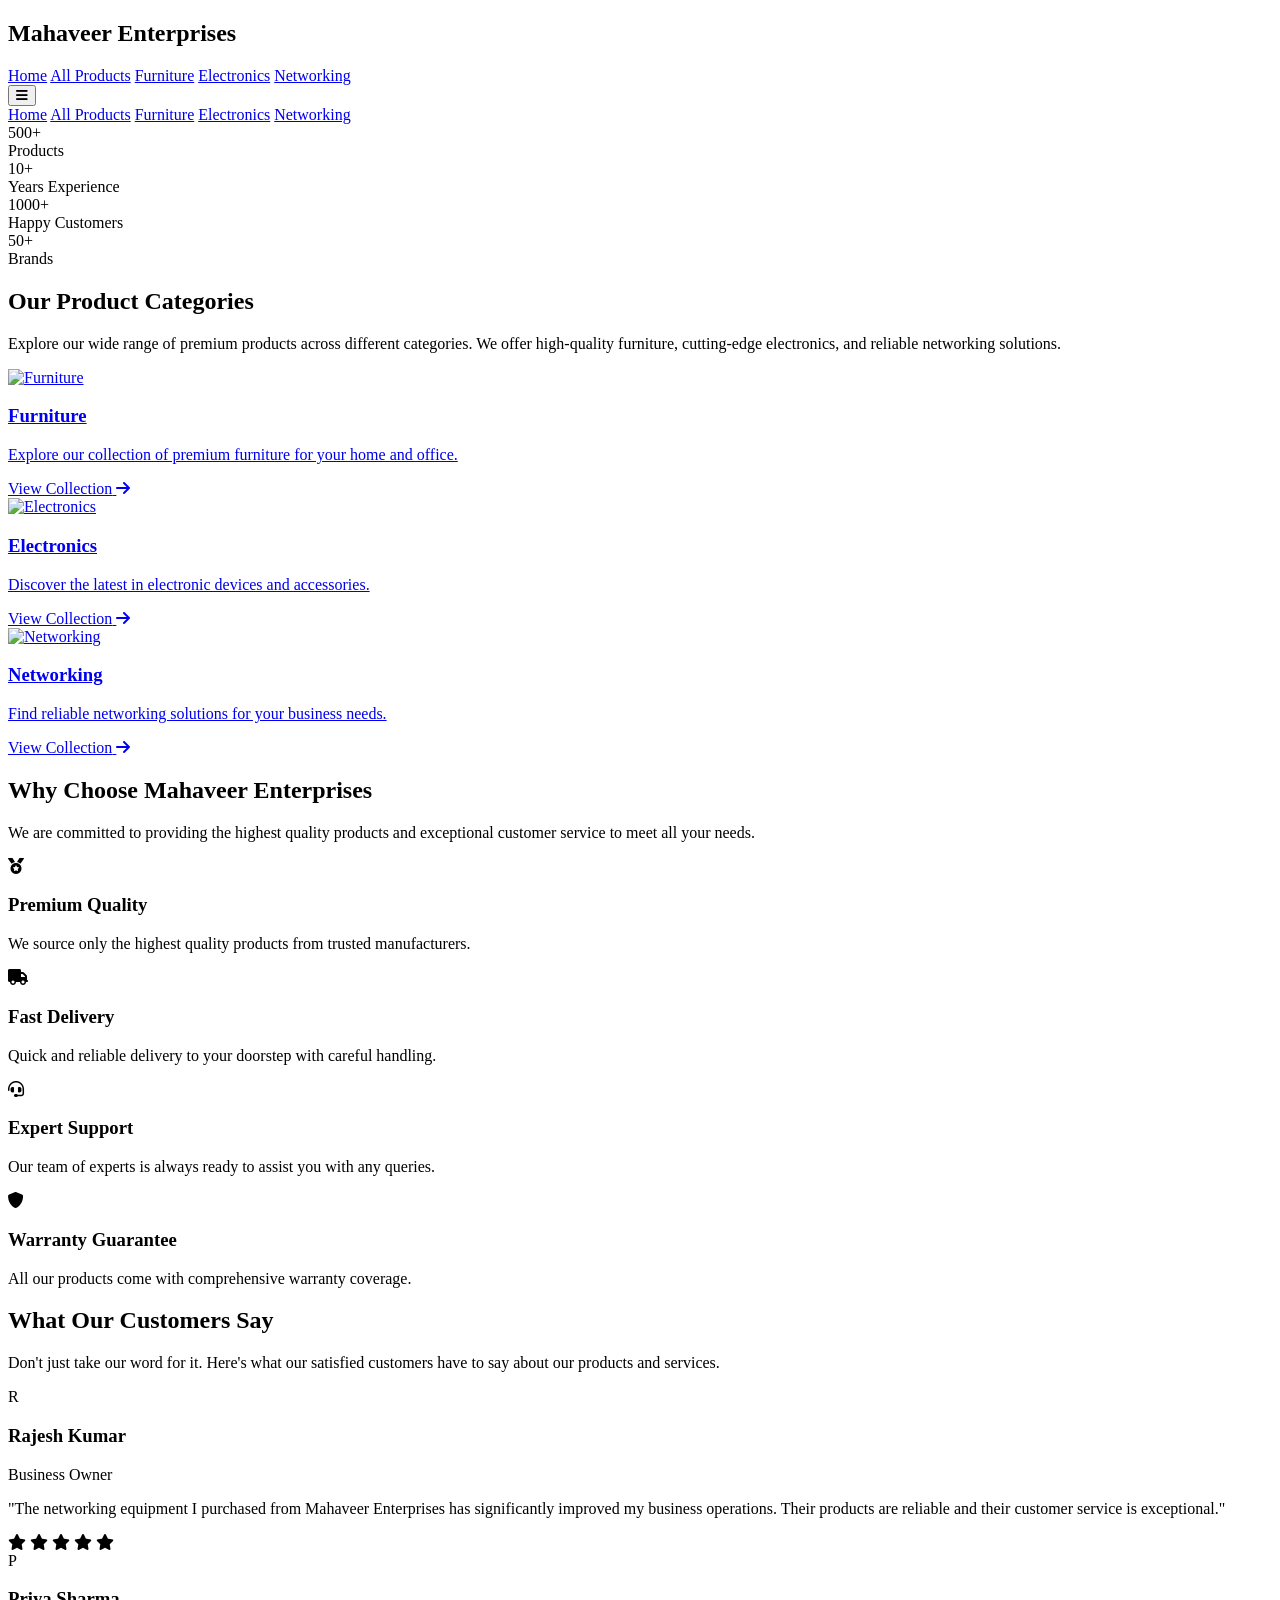
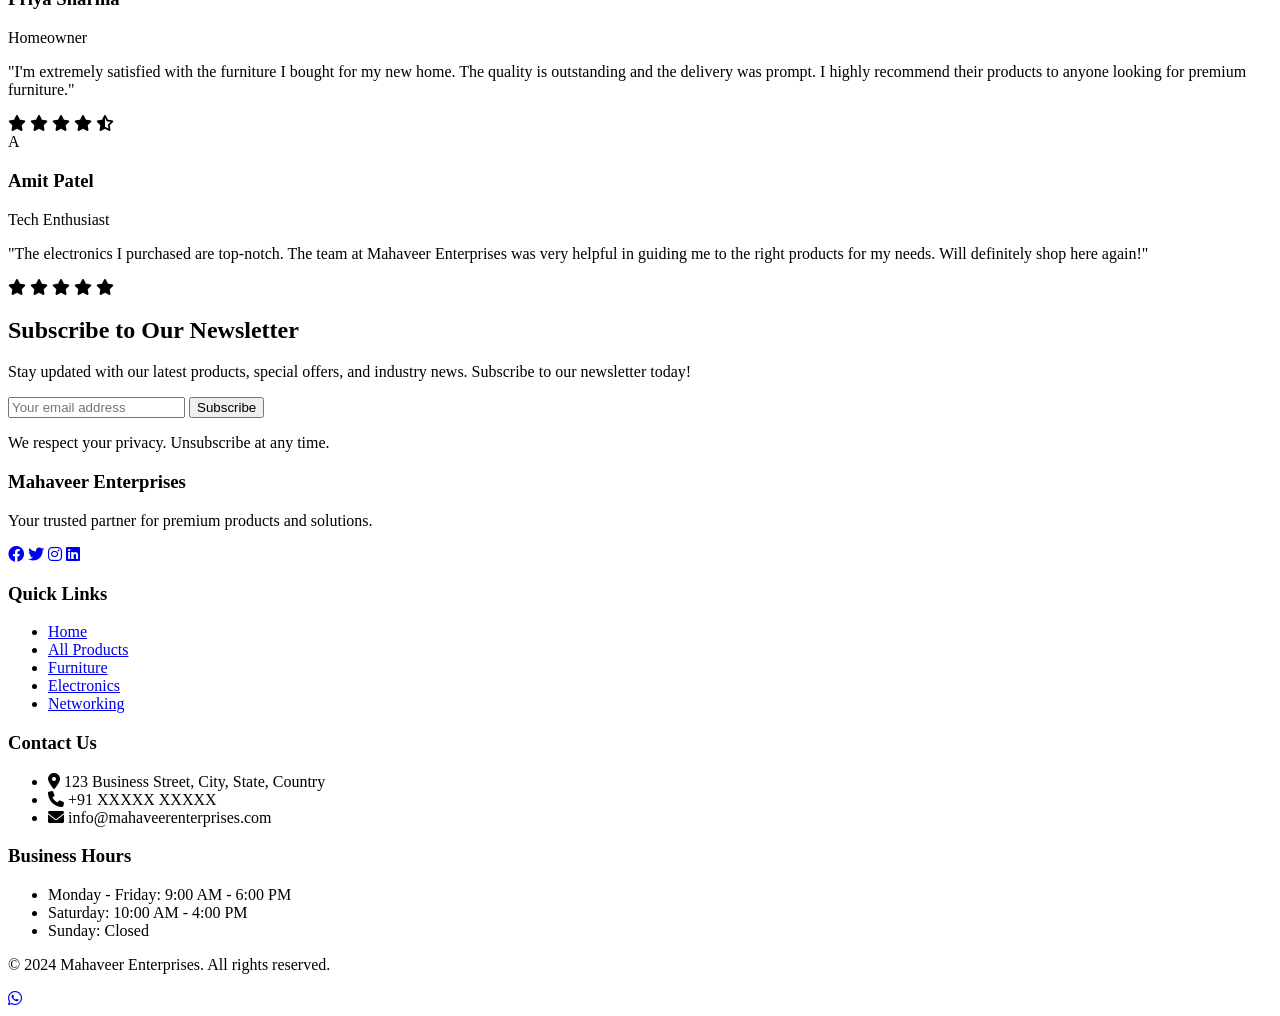
==== index.html @ 88b2ae63 "first commit" ====
<!DOCTYPE html>
<html lang="en">
<head>
    <meta charset="UTF-8">
    <meta name="viewport" content="width=device-width, initial-scale=1.0">
    <title>Mahaveer Enterprises - Premium Products Showcase</title>
    <script src="https://cdn.tailwindcss.com"></script>
    <link rel="stylesheet" href="https://cdnjs.cloudflare.com/ajax/libs/font-awesome/6.0.0/css/all.min.css">
    <link rel="stylesheet" href="styles.css">
</head>
<body class="bg-gray-50">
    <!-- Navigation -->
    <nav class="bg-white shadow-lg fixed w-full z-50">
        <div class="max-w-7xl mx-auto px-4">
            <div class="flex justify-between items-center h-16">
                <div class="flex-shrink-0">
                    <h1 class="text-2xl font-bold text-blue-500">Mahaveer Enterprises</h1>
                </div>
                <div class="hidden md:flex items-center space-x-4">
                    <div class="ml-10 flex items-baseline space-x-4">
                        <a href="#" class="text-gray-800 hover:text-blue-500 px-3 py-2 rounded-md text-sm font-medium">Home</a>
                        <a href="all-products.html" class="text-gray-800 hover:text-blue-500 px-3 py-2 rounded-md text-sm font-medium">All Products</a>
                        <a href="#furniture" class="text-gray-800 hover:text-blue-500 px-3 py-2 rounded-md text-sm font-medium">Furniture</a>
                        <a href="#electronics" class="text-gray-800 hover:text-blue-500 px-3 py-2 rounded-md text-sm font-medium">Electronics</a>
                        <a href="#networking" class="text-gray-800 hover:text-blue-500 px-3 py-2 rounded-md text-sm font-medium">Networking</a>
                    </div>
                </div>
                <div class="md:hidden">
                    <button id="mobile-menu-button" class="text-gray-800 hover:text-blue-500 focus:outline-none">
                        <i class="fas fa-bars text-xl"></i>
                    </button>
                </div>
            </div>
        </div>
        <!-- Mobile menu -->
        <div id="mobile-menu" class="hidden md:hidden bg-white">
            <div class="px-2 pt-2 pb-3 space-y-1">
                <a href="#" class="block text-gray-800 hover:text-blue-500 px-3 py-2 rounded-md text-base font-medium">Home</a>
                <a href="all-products.html" class="block text-gray-800 hover:text-blue-500 px-3 py-2 rounded-md text-base font-medium">All Products</a>
                <a href="#furniture" class="block text-gray-800 hover:text-blue-500 px-3 py-2 rounded-md text-base font-medium">Furniture</a>
                <a href="#electronics" class="block text-gray-800 hover:text-blue-500 px-3 py-2 rounded-md text-base font-medium">Electronics</a>
                <a href="#networking" class="block text-gray-800 hover:text-blue-500 px-3 py-2 rounded-md text-base font-medium">Networking</a>
            </div>
        </div>
    </nav>

    <!-- Hero Slider -->
    <div class="slider-container h-[500px]">
        <div class="slider h-full">
            <!-- Slide 1 -->
            <div class="slide active">
                <img src="images/slider1.jpg" alt="Premium Furniture" class="w-full h-full object-cover">
                <div class="absolute inset-0 bg-black bg-opacity-40 flex items-center justify-center">
                    <div class="text-center text-white px-4">
                        <h1 class="text-4xl md:text-5xl font-bold mb-4">Premium Furniture Collection</h1>
                        <p class="text-xl mb-8">Discover our exclusive range of modern and classic furniture</p>
                        
                    </div>
                </div>
            </div>
            
            <!-- Slide 2 -->
            <div class="slide">
                <img src="images/slider2.jpg" alt="Electronics" class="w-full h-full object-cover">
                <div class="absolute inset-0 bg-black bg-opacity-40 flex items-center justify-center">
                    <div class="text-center text-white px-4">
                        <h1 class="text-4xl md:text-5xl font-bold mb-4">Cutting-Edge Electronics</h1>
                        <p class="text-xl mb-8">Experience the latest in technology and innovation</p>
                        
                    </div>
                </div>
            </div>
            
            <!-- Slide 3 -->
            <div class="slide">
                <img src="images/slider3.jpg" alt="Networking" class="w-full h-full object-cover">
                <div class="absolute inset-0 bg-black bg-opacity-40 flex items-center justify-center">
                    <div class="text-center text-white px-4">
                        <h1 class="text-4xl md:text-5xl font-bold mb-4">Professional Networking Solutions</h1>
                        <p class="text-xl mb-8">Reliable equipment for your business infrastructure</p>
                       
                    </div>
                </div>
            </div>
        </div>
    </div>

    <!-- Quick Stats Section -->
    <section class="py-12 bg-blue-500 text-white">
        <div class="max-w-7xl mx-auto px-4">
            <div class="grid grid-cols-1 md:grid-cols-4 gap-8 text-center">
                <div class="p-4">
                    <div class="text-4xl font-bold mb-2">500+</div>
                    <div class="text-lg">Products</div>
                </div>
                <div class="p-4">
                    <div class="text-4xl font-bold mb-2">10+</div>
                    <div class="text-lg">Years Experience</div>
                </div>
                <div class="p-4">
                    <div class="text-4xl font-bold mb-2">1000+</div>
                    <div class="text-lg">Happy Customers</div>
                </div>
                <div class="p-4">
                    <div class="text-4xl font-bold mb-2">50+</div>
                    <div class="text-lg">Brands</div>
                </div>
            </div>
        </div>
    </section>

    <!-- Featured Categories -->
    <section class="py-16 bg-gray-50">
        <div class="max-w-7xl mx-auto px-4">
            <div class="text-center mb-12">
                <h2 class="text-3xl font-bold mb-4">Our Product Categories</h2>
                <p class="text-gray-600 max-w-2xl mx-auto">Explore our wide range of premium products across different categories. We offer high-quality furniture, cutting-edge electronics, and reliable networking solutions.</p>
            </div>
            <div class="grid grid-cols-1 md:grid-cols-3 gap-8">
                <!-- Furniture Category -->
                <div class="category-card bg-white rounded-lg shadow-md overflow-hidden hover:shadow-xl transition-all duration-300 transform hover:-translate-y-2">
                    <a href="all-products.html?category=furniture" class="block">
                        <div class="h-64 flex items-center justify-center bg-gray-100 relative overflow-hidden">
                            <img src="images/furniture.jpg" alt="Furniture" class="w-full h-full object-contain transition-transform duration-500 hover:scale-110">
                            <div class="absolute inset-0 bg-blue-500 bg-opacity-0 hover:bg-opacity-20 transition-all duration-300"></div>
                        </div>
                        <div class="p-6">
                            <h3 class="text-xl font-semibold mb-2 text-blue-500">Furniture</h3>
                            <p class="text-gray-600">Explore our collection of premium furniture for your home and office.</p>
                            <div class="mt-4 flex items-center text-blue-500">
                                <span>View Collection</span>
                                <i class="fas fa-arrow-right ml-2"></i>
                            </div>
                        </div>
                    </a>
                </div>
                
                <!-- Electronics Category -->
                <div class="category-card bg-white rounded-lg shadow-md overflow-hidden hover:shadow-xl transition-all duration-300 transform hover:-translate-y-2">
                    <a href="all-products.html?category=electronics" class="block">
                        <div class="h-64 flex items-center justify-center bg-gray-100 relative overflow-hidden">
                            <img src="images/electronics.jpg" alt="Electronics" class="w-full h-full object-contain transition-transform duration-500 hover:scale-110">
                            <div class="absolute inset-0 bg-blue-500 bg-opacity-0 hover:bg-opacity-20 transition-all duration-300"></div>
                        </div>
                        <div class="p-6">
                            <h3 class="text-xl font-semibold mb-2 text-blue-500">Electronics</h3>
                            <p class="text-gray-600">Discover the latest in electronic devices and accessories.</p>
                            <div class="mt-4 flex items-center text-blue-500">
                                <span>View Collection</span>
                                <i class="fas fa-arrow-right ml-2"></i>
                            </div>
                        </div>
                    </a>
                </div>
                
                <!-- Networking Category -->
                <div class="category-card bg-white rounded-lg shadow-md overflow-hidden hover:shadow-xl transition-all duration-300 transform hover:-translate-y-2">
                    <a href="all-products.html?category=networking" class="block">
                        <div class="h-64 flex items-center justify-center bg-gray-100 relative overflow-hidden">
                            <img src="images/networking.jpg" alt="Networking" class="w-full h-full object-contain transition-transform duration-500 hover:scale-110">
                            <div class="absolute inset-0 bg-blue-500 bg-opacity-0 hover:bg-opacity-20 transition-all duration-300"></div>
                        </div>
                        <div class="p-6">
                            <h3 class="text-xl font-semibold mb-2 text-blue-500">Networking</h3>
                            <p class="text-gray-600">Find reliable networking solutions for your business needs.</p>
                            <div class="mt-4 flex items-center text-blue-500">
                                <span>View Collection</span>
                                <i class="fas fa-arrow-right ml-2"></i>
                            </div>
                        </div>
                    </a>
                </div>
            </div>
        </div>
    </section>

    <!-- Why Choose Us Section -->
    <section class="py-16 bg-white">
        <div class="max-w-7xl mx-auto px-4">
            <div class="text-center mb-12">
                <h2 class="text-3xl font-bold mb-4">Why Choose Mahaveer Enterprises</h2>
                <p class="text-gray-600 max-w-2xl mx-auto">We are committed to providing the highest quality products and exceptional customer service to meet all your needs.</p>
            </div>
            <div class="grid grid-cols-1 md:grid-cols-4 gap-8">
                <div class="text-center p-6">
                    <div class="w-16 h-16 bg-blue-100 rounded-full flex items-center justify-center mx-auto mb-4">
                        <i class="fas fa-medal text-2xl text-blue-500"></i>
                    </div>
                    <h3 class="text-xl font-semibold mb-2">Premium Quality</h3>
                    <p class="text-gray-600">We source only the highest quality products from trusted manufacturers.</p>
                </div>
                <div class="text-center p-6">
                    <div class="w-16 h-16 bg-blue-100 rounded-full flex items-center justify-center mx-auto mb-4">
                        <i class="fas fa-truck text-2xl text-blue-500"></i>
                    </div>
                    <h3 class="text-xl font-semibold mb-2">Fast Delivery</h3>
                    <p class="text-gray-600">Quick and reliable delivery to your doorstep with careful handling.</p>
                </div>
                <div class="text-center p-6">
                    <div class="w-16 h-16 bg-blue-100 rounded-full flex items-center justify-center mx-auto mb-4">
                        <i class="fas fa-headset text-2xl text-blue-500"></i>
                    </div>
                    <h3 class="text-xl font-semibold mb-2">Expert Support</h3>
                    <p class="text-gray-600">Our team of experts is always ready to assist you with any queries.</p>
                </div>
                <div class="text-center p-6">
                    <div class="w-16 h-16 bg-blue-100 rounded-full flex items-center justify-center mx-auto mb-4">
                        <i class="fas fa-shield-alt text-2xl text-blue-500"></i>
                    </div>
                    <h3 class="text-xl font-semibold mb-2">Warranty Guarantee</h3>
                    <p class="text-gray-600">All our products come with comprehensive warranty coverage.</p>
                </div>
            </div>
        </div>
    </section>

    <!-- Testimonials Section -->
    <section class="py-16 bg-white">
        <div class="max-w-7xl mx-auto px-4">
            <div class="text-center mb-12">
                <h2 class="text-3xl font-bold mb-4">What Our Customers Say</h2>
                <p class="text-gray-600 max-w-2xl mx-auto">Don't just take our word for it. Here's what our satisfied customers have to say about our products and services.</p>
            </div>
            <div class="grid grid-cols-1 md:grid-cols-3 gap-8">
                <div class="bg-gray-50 p-6 rounded-lg shadow-md">
                    <div class="flex items-center mb-4">
                        <div class="w-12 h-12 bg-blue-100 rounded-full flex items-center justify-center mr-4">
                            <span class="text-blue-500 font-bold">R</span>
                        </div>
                        <div>
                            <h3 class="font-semibold">Rajesh Kumar</h3>
                            <p class="text-gray-500 text-sm">Business Owner</p>
                        </div>
                    </div>
                    <p class="text-gray-600">"The networking equipment I purchased from Mahaveer Enterprises has significantly improved my business operations. Their products are reliable and their customer service is exceptional."</p>
                    <div class="mt-4 flex text-yellow-400">
                        <i class="fas fa-star"></i>
                        <i class="fas fa-star"></i>
                        <i class="fas fa-star"></i>
                        <i class="fas fa-star"></i>
                        <i class="fas fa-star"></i>
                    </div>
                </div>
                <div class="bg-gray-50 p-6 rounded-lg shadow-md">
                    <div class="flex items-center mb-4">
                        <div class="w-12 h-12 bg-blue-100 rounded-full flex items-center justify-center mr-4">
                            <span class="text-blue-500 font-bold">P</span>
                        </div>
                        <div>
                            <h3 class="font-semibold">Priya Sharma</h3>
                            <p class="text-gray-500 text-sm">Homeowner</p>
                        </div>
                    </div>
                    <p class="text-gray-600">"I'm extremely satisfied with the furniture I bought for my new home. The quality is outstanding and the delivery was prompt. I highly recommend their products to anyone looking for premium furniture."</p>
                    <div class="mt-4 flex text-yellow-400">
                        <i class="fas fa-star"></i>
                        <i class="fas fa-star"></i>
                        <i class="fas fa-star"></i>
                        <i class="fas fa-star"></i>
                        <i class="fas fa-star-half-alt"></i>
                    </div>
                </div>
                <div class="bg-gray-50 p-6 rounded-lg shadow-md">
                    <div class="flex items-center mb-4">
                        <div class="w-12 h-12 bg-blue-100 rounded-full flex items-center justify-center mr-4">
                            <span class="text-blue-500 font-bold">A</span>
                        </div>
                        <div>
                            <h3 class="font-semibold">Amit Patel</h3>
                            <p class="text-gray-500 text-sm">Tech Enthusiast</p>
                        </div>
                    </div>
                    <p class="text-gray-600">"The electronics I purchased are top-notch. The team at Mahaveer Enterprises was very helpful in guiding me to the right products for my needs. Will definitely shop here again!"</p>
                    <div class="mt-4 flex text-yellow-400">
                        <i class="fas fa-star"></i>
                        <i class="fas fa-star"></i>
                        <i class="fas fa-star"></i>
                        <i class="fas fa-star"></i>
                        <i class="fas fa-star"></i>
                    </div>
                </div>
            </div>
        </div>
    </section>

    <!-- Newsletter Section -->
    <section class="py-16 bg-blue-500 text-white">
        <div class="max-w-7xl mx-auto px-4">
            <div class="text-center mb-8">
                <h2 class="text-3xl font-bold mb-4">Subscribe to Our Newsletter</h2>
                <p class="max-w-2xl mx-auto">Stay updated with our latest products, special offers, and industry news. Subscribe to our newsletter today!</p>
            </div>
            <div class="max-w-md mx-auto">
                <form class="flex flex-col sm:flex-row gap-2">
                    <input type="email" placeholder="Your email address" class="flex-grow px-4 py-3 rounded-lg text-gray-900 focus:outline-none focus:ring-2 focus:ring-white">
                    <button type="submit" class="bg-white text-blue-500 px-6 py-3 rounded-lg font-semibold hover:bg-gray-100 transition duration-300">Subscribe</button>
                </form>
                <p class="text-sm text-blue-100 mt-2 text-center">We respect your privacy. Unsubscribe at any time.</p>
            </div>
        </div>
    </section>

    <!-- Footer -->
    <footer class="bg-gray-800 text-white py-12">
        <div class="max-w-7xl mx-auto px-4">
            <div class="grid grid-cols-1 md:grid-cols-4 gap-8">
                <div>
                    <h3 class="text-xl font-semibold mb-4">Mahaveer Enterprises</h3>
                    <p class="text-gray-400 mb-4">Your trusted partner for premium products and solutions.</p>
                    <div class="flex space-x-4">
                        <a href="#" class="text-gray-400 hover:text-white"><i class="fab fa-facebook"></i></a>
                        <a href="#" class="text-gray-400 hover:text-white"><i class="fab fa-twitter"></i></a>
                        <a href="#" class="text-gray-400 hover:text-white"><i class="fab fa-instagram"></i></a>
                        <a href="#" class="text-gray-400 hover:text-white"><i class="fab fa-linkedin"></i></a>
                    </div>
                </div>
                <div>
                    <h3 class="text-xl font-semibold mb-4">Quick Links</h3>
                    <ul class="space-y-2">
                        <li><a href="#" class="text-gray-400 hover:text-white">Home</a></li>
                        <li><a href="all-products.html" class="text-gray-400 hover:text-white">All Products</a></li>
                        <li><a href="#furniture" class="text-gray-400 hover:text-white">Furniture</a></li>
                        <li><a href="#electronics" class="text-gray-400 hover:text-white">Electronics</a></li>
                        <li><a href="#networking" class="text-gray-400 hover:text-white">Networking</a></li>
                    </ul>
                </div>
                <div>
                    <h3 class="text-xl font-semibold mb-4">Contact Us</h3>
                    <ul class="space-y-2">
                        <li class="flex items-start">
                            <i class="fas fa-map-marker-alt mt-1 mr-2 text-gray-400"></i>
                            <span class="text-gray-400">123 Business Street, City, State, Country</span>
                        </li>
                        <li class="flex items-start">
                            <i class="fas fa-phone mt-1 mr-2 text-gray-400"></i>
                            <span class="text-gray-400">+91 XXXXX XXXXX</span>
                        </li>
                        <li class="flex items-start">
                            <i class="fas fa-envelope mt-1 mr-2 text-gray-400"></i>
                            <span class="text-gray-400">info@mahaveerenterprises.com</span>
                        </li>
                    </ul>
                </div>
                <div>
                    <h3 class="text-xl font-semibold mb-4">Business Hours</h3>
                    <ul class="space-y-2">
                        <li class="flex justify-between">
                            <span class="text-gray-400">Monday - Friday:</span>
                            <span class="text-gray-400">9:00 AM - 6:00 PM</span>
                        </li>
                        <li class="flex justify-between">
                            <span class="text-gray-400">Saturday:</span>
                            <span class="text-gray-400">10:00 AM - 4:00 PM</span>
                        </li>
                        <li class="flex justify-between">
                            <span class="text-gray-400">Sunday:</span>
                            <span class="text-gray-400">Closed</span>
                        </li>
                    </ul>
                </div>
            </div>
            <div class="mt-12 pt-8 border-t border-gray-700 text-center text-gray-400">
                <p>&copy; 2024 Mahaveer Enterprises. All rights reserved.</p>
            </div>
        </div>
    </footer>

    <script src="script.js"></script>
    
    <!-- Floating WhatsApp Button -->
    <a href="https://wa.me/+919876543210" target="_blank" class="fixed bottom-6 right-6 bg-green-500 text-white p-4 rounded-full shadow-lg hover:bg-green-600 transition-all duration-300 z-50 flex items-center justify-center">
        <i class="fab fa-whatsapp text-2xl"></i>
    </a>
</body>
</html>
---- styles.css ----
/* Slider Styles */
.slider-container {
    overflow: hidden;
    position: relative;
}

.slider {
    position: relative;
    height: 100%;
}

.slide {
    position: absolute;
    top: 0;
    left: 0;
    width: 100%;
    height: 100%;
    opacity: 0;
    transition: opacity 0.5s ease-in-out;
}

.slide.active {
    opacity: 1;
}

/* Category Cards */
.category-card {
    cursor: pointer;
    transition: transform 0.3s ease, box-shadow 0.3s ease;
    height: 100%;
    display: flex;
    flex-direction: column;
}

.category-card .bg-gray-100 {
    transition: all 0.3s ease;
    height: 100%;
    display: flex;
    flex-direction: column;
    justify-content: space-between;
}

.category-card .p-6 {
    flex: 1;
    display: flex;
    flex-direction: column;
    justify-content: space-between;
}

.category-card .text-2xl {
    margin-bottom: 1rem;
}

.category-card .text-gray-600 {
    margin-top: auto;
}

.category-card:hover {
    transform: translateY(-5px);
}

.category-card:hover .bg-gray-100 {
    box-shadow: 0 10px 25px -5px rgba(0, 0, 0, 0.1), 0 10px 10px -5px rgba(0, 0, 0, 0.04);
}

/* Navigation Styles */
nav {
    backdrop-filter: blur(10px);
    background-color: rgba(255, 255, 255, 0.9);
}

/* Responsive Design */
@media (max-width: 768px) {
    .slider-btn {
        padding: 0.5rem;
        font-size: 1rem;
    }

    .prev {
        left: 1rem;
    }

    .next {
        right: 1rem;
    }
}

/* Animation Classes */
.fade-in {
    animation: fadeIn 0.5s ease-in;
}

@keyframes fadeIn {
    from {
        opacity: 0;
        transform: translateY(20px);
    }
    to {
        opacity: 1;
        transform: translateY(0);
    }
}

/* Search Bar Styles */
#search-input, #mobile-search-input {
    transition: all 0.3s ease;
}

#search-input:focus, #mobile-search-input:focus {
    box-shadow: 0 0 0 3px rgba(59, 130, 246, 0.3);
}

/* Filter Button Styles */
.filter-btn {
    padding: 0.5rem 1.5rem;
    border-radius: 9999px;
    font-weight: 500;
    transition: all 0.3s ease;
    background-color: #f3f4f6;
    color: #4b5563;
}

.filter-btn:hover {
    background-color: #e5e7eb;
}

.filter-btn.active {
    background-color: #3b82f6;
    color: white;
}

/* Product Card Styles */
.product-card {
    background-color: white;
    border-radius: 0.5rem;
    overflow: hidden;
    box-shadow: 0 4px 6px rgba(0, 0, 0, 0.1);
    transition: transform 0.3s ease, box-shadow 0.3s ease;
}

.product-card:hover {
    transform: translateY(-5px);
    box-shadow: 0 10px 15px rgba(0, 0, 0, 0.1);
}

.product-image {
    height: 200px;
    object-fit: cover;
}

.product-info {
    padding: 1rem;
}

.product-title {
    font-weight: 600;
    margin-bottom: 0.5rem;
    color: #1f2937;
}

.product-category {
    display: inline-block;
    padding: 0.25rem 0.75rem;
    border-radius: 9999px;
    font-size: 0.75rem;
    font-weight: 500;
    margin-bottom: 0.5rem;
}

.category-furniture {
    background-color: #fef3c7;
    color: #92400e;
}

.category-electronics {
    background-color: #dbeafe;
    color: #1e40af;
}

.category-networking {
    background-color: #dcfce7;
    color: #166534;
}

/* Mobile Menu Styles */
#mobile-menu {
    transition: all 0.3s ease;
}
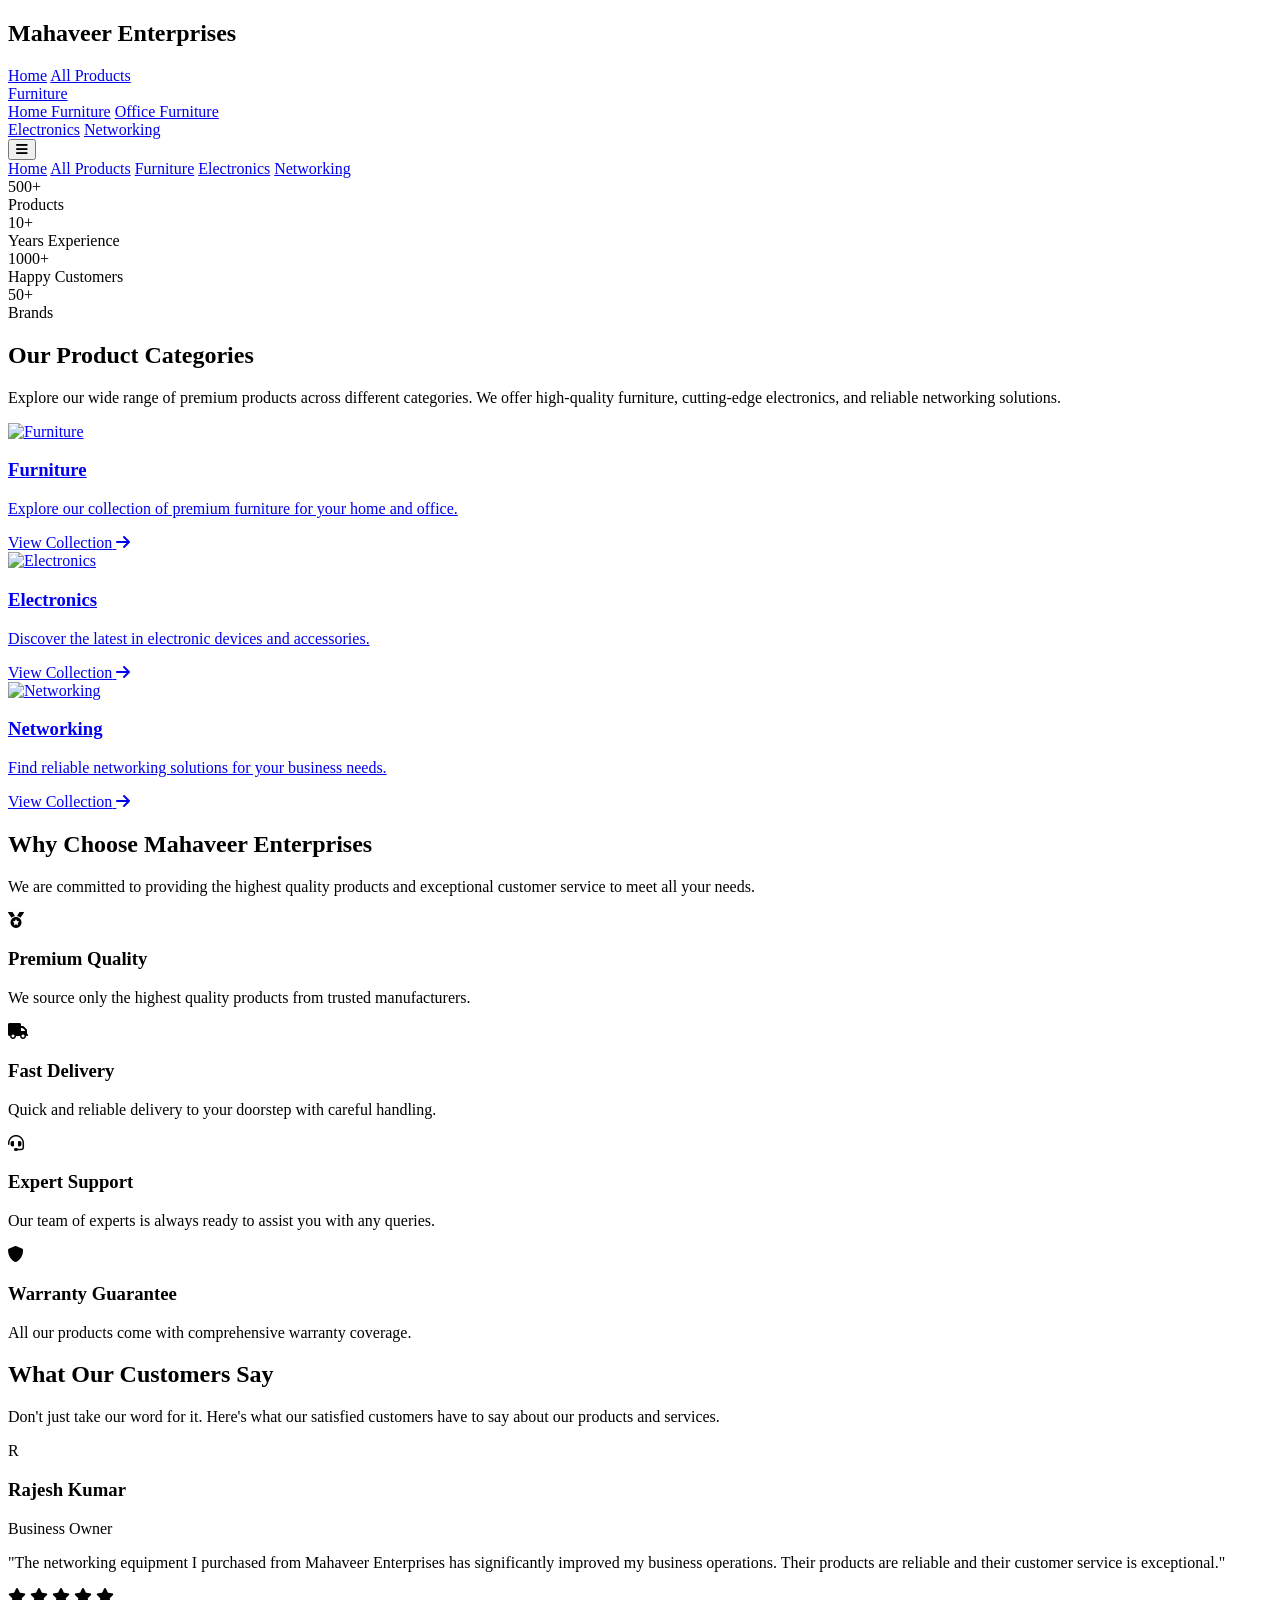
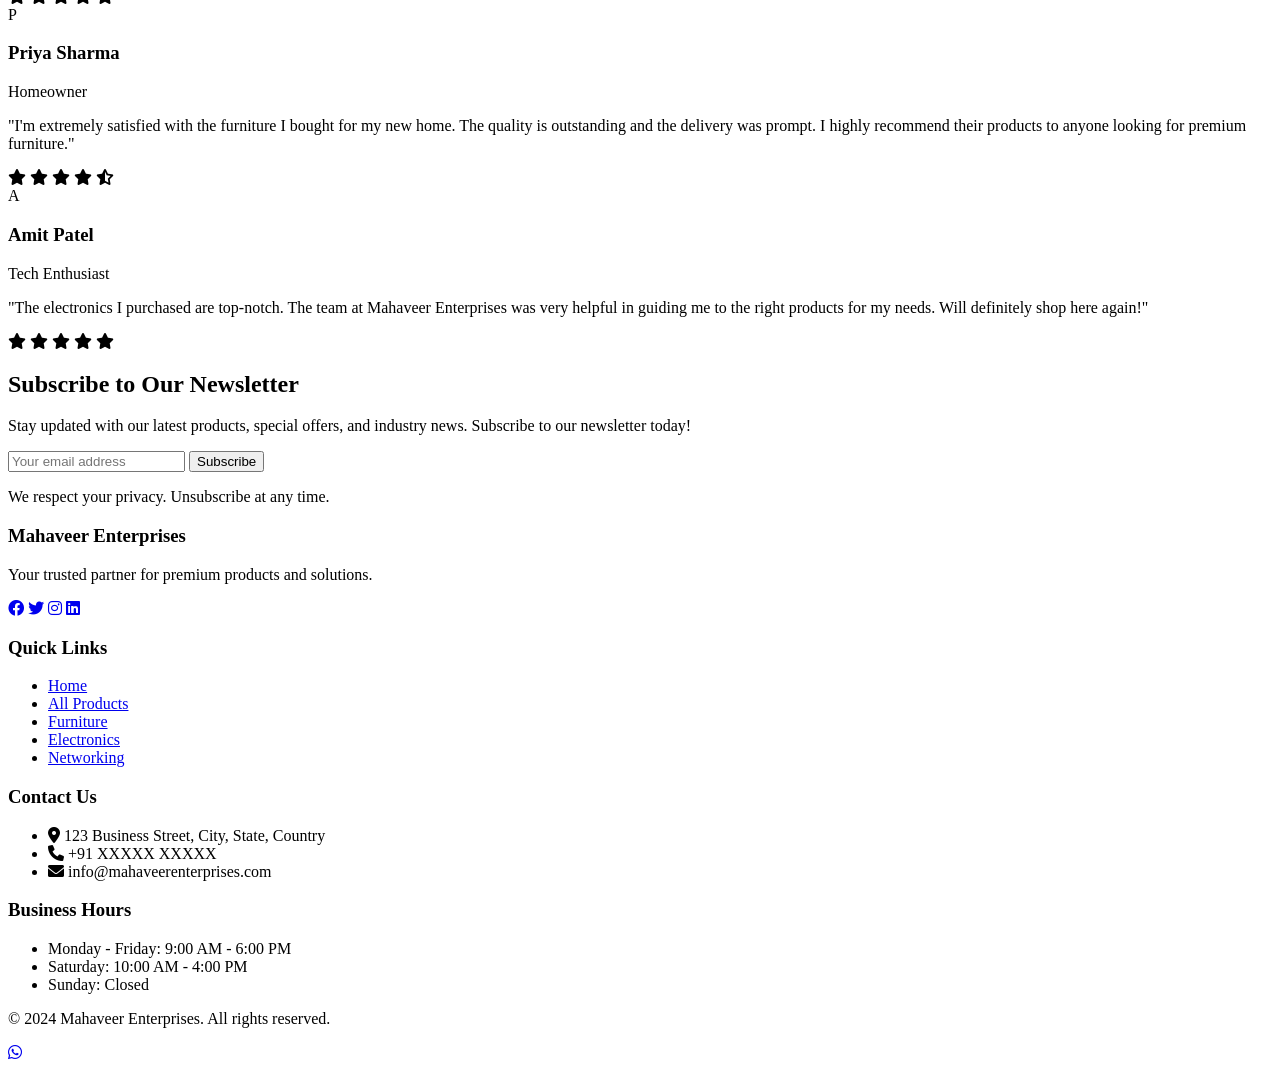
==== commit 7f68c014: "commit" ====
--- a/index.html
+++ b/index.html
@@ -20,7 +20,13 @@
                     <div class="ml-10 flex items-baseline space-x-4">
                         <a href="#" class="text-gray-800 hover:text-blue-500 px-3 py-2 rounded-md text-sm font-medium">Home</a>
                         <a href="all-products.html" class="text-gray-800 hover:text-blue-500 px-3 py-2 rounded-md text-sm font-medium">All Products</a>
-                        <a href="#furniture" class="text-gray-800 hover:text-blue-500 px-3 py-2 rounded-md text-sm font-medium">Furniture</a>
+                        <div class="relative group">
+                            <a href="#furniture" class="text-gray-800 hover:text-blue-500 px-3 py-2 rounded-md text-sm font-medium">Furniture</a>
+                            <div class="absolute hidden group-hover:block bg-white shadow-lg rounded-md mt-2">
+                                <a href="home-furniture.html" class="block px-4 py-2 text-gray-800 hover:text-blue-500 text-sm">Home Furniture</a>
+                                <a href="office-furniture.html" class="block px-4 py-2 text-gray-800 hover:text-blue-500 text-sm">Office Furniture</a>
+                            </div>
+                        </div>
                         <a href="#electronics" class="text-gray-800 hover:text-blue-500 px-3 py-2 rounded-md text-sm font-medium">Electronics</a>
                         <a href="#networking" class="text-gray-800 hover:text-blue-500 px-3 py-2 rounded-md text-sm font-medium">Networking</a>
                     </div>
